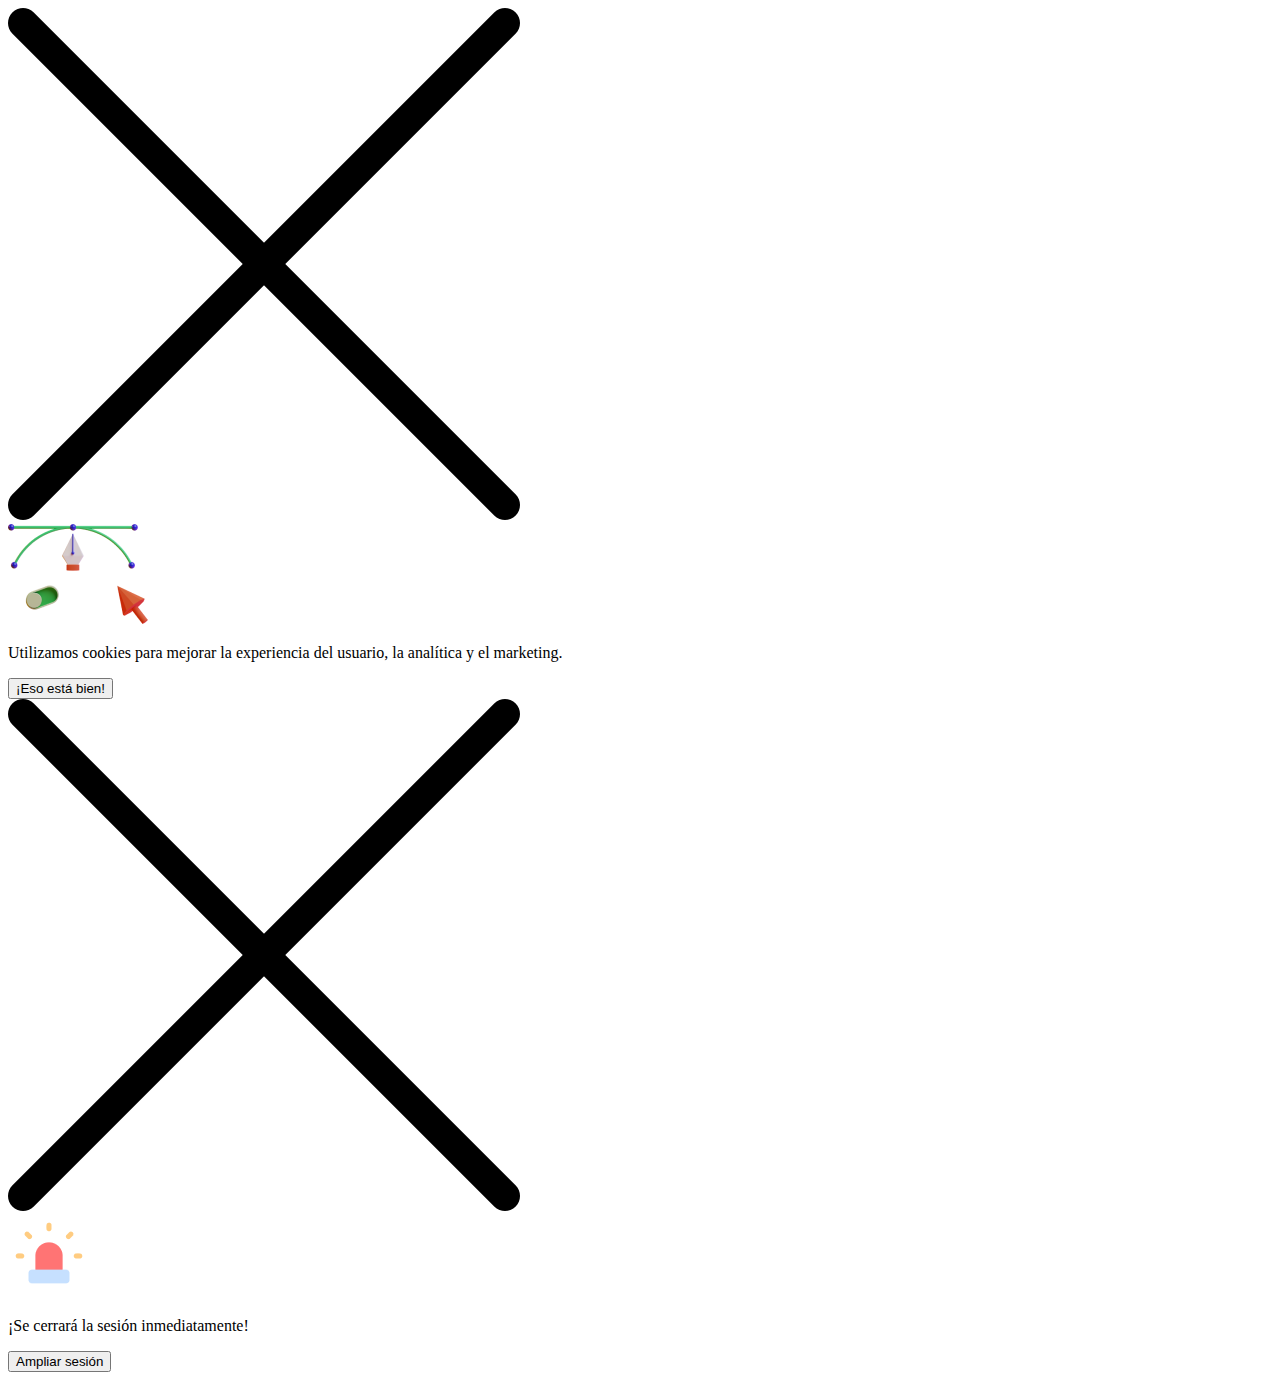
==== index1.html @ 5d444040 "pop ups" ====
<!DOCTYPE html>
<html lang="en">
<head>
    <meta charset="UTF-8">
    <meta http-equiv="X-UA-Compatible" content="IE=edge">
    <meta name="viewport" content="width=device-width, initial-scale=1.0">
    <link rel="stylesheet" href="index.css">

    <link rel = "preconnect" href = "https://fonts.googleapis.com">
<link rel = "preconnect" href = "https://fonts.gstatic.com" crossorigin>
<link href = "https: //fonts.googleapis.com/css2? family = Poppins: wght @ 300 & display = swap "rel =" stylesheet ">
</head>
<body>

<div class="recuadro1">

<div class="x"><img src="x.png"></div>
<img src="imagen1.png">

<p>Utilizamos cookies para mejorar la experiencia del usuario, la analítica y el marketing.</p>

<button>¡Eso está bien!</button>

</div>








<div class="recuadro2">

    <div class="x"><img src="x.png"></div>
    <img src="imagen2.png">
    
    <p>¡Se cerrará la sesión inmediatamente!</p>
    
    <button>Ampliar sesión</button>
    
    </div>
    
    







</body>
</html>
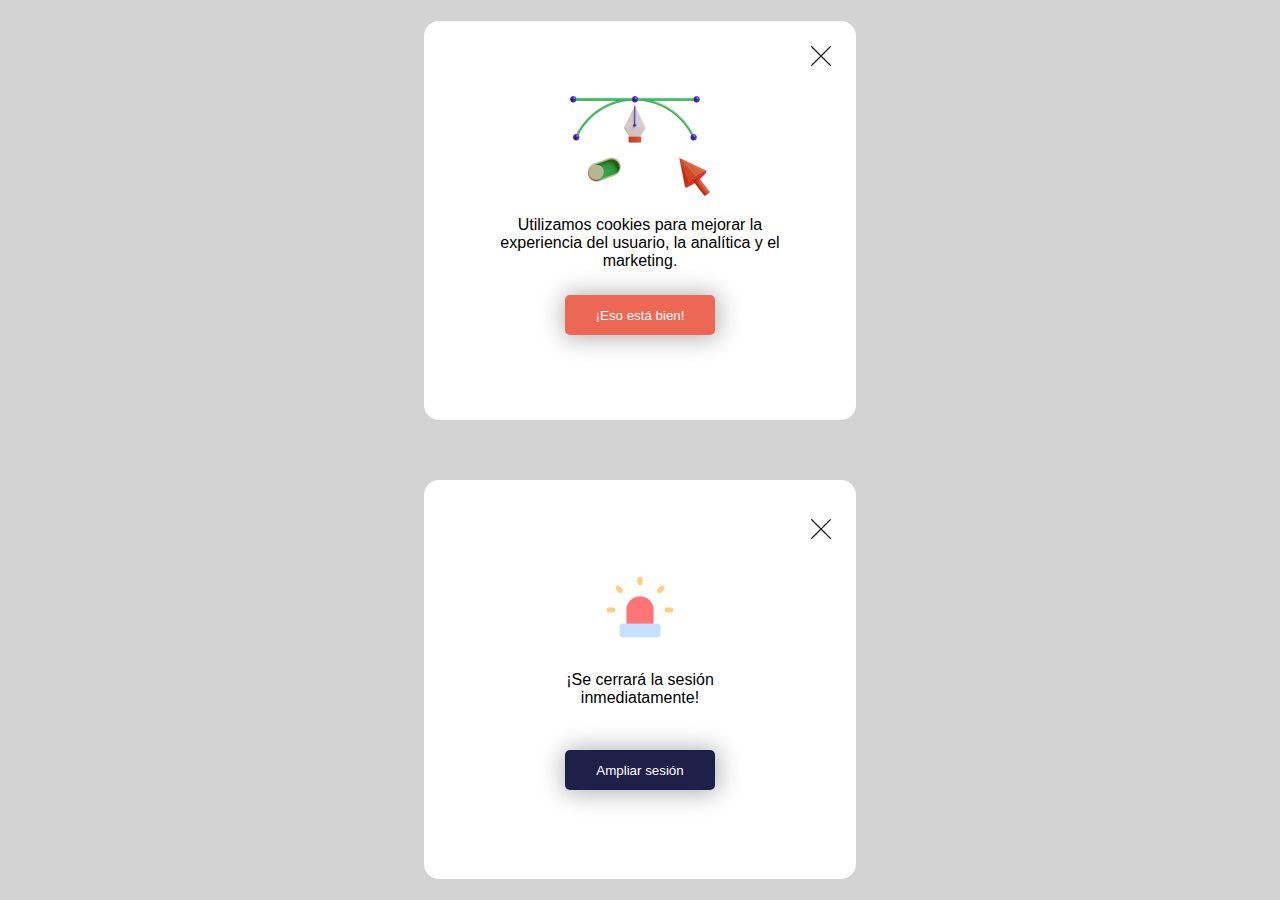
==== commit 8d347814: "pop ups actualizado" ====
--- a/index1.html
+++ b/index1.html
@@ -4,7 +4,7 @@
     <meta charset="UTF-8">
     <meta http-equiv="X-UA-Compatible" content="IE=edge">
     <meta name="viewport" content="width=device-width, initial-scale=1.0">
-    <link rel="stylesheet" href="index.css">
+    <link rel="stylesheet" href="index1.css">
 
     <link rel = "preconnect" href = "https://fonts.googleapis.com">
 <link rel = "preconnect" href = "https://fonts.gstatic.com" crossorigin>
--- a/index1.css
+++ b/index1.css
@@ -0,0 +1,132 @@
+*{margin: 0px;
+    padding: 0px;
+    font-family: 'Poppins', sans-serif;;
+}
+
+
+
+body{
+display: flex;
+justify-content: center;
+align-items: center;
+flex-direction: column;
+width: 100%;
+height: 900px;
+background-color: lightgrey;
+}
+
+
+.recuadro1{
+display:flex;
+flex-direction: column;
+justify-content: center;
+align-items: center;
+width: 432px;
+height: 399px;
+background-color: #FFFFFF;
+border-radius: 15px;
+}
+
+
+.x{
+width: 100%;
+height:20px;
+display: flex;
+justify-content: end;
+align-items: flex-start;
+margin-bottom: 30px;
+margin-right: 50px;
+}
+
+
+.x img{
+width: 20px;
+height: 20px;
+
+}
+
+.recuadro1 img{
+margin-top: -60px;
+}
+
+.recuadro1 p{
+width: 70%;
+height:20%;
+text-align: center;
+margin-top: 20px;
+}
+
+
+.recuadro1 button{
+border: none;
+background-color: #ED6755;
+width: 150PX;
+height: 40px;
+border-radius: 5px;
+color: white;
+-webkit-box-shadow: 1px 1px 25px 2px rgba(0,0,0,0.32); 
+box-shadow: 1px 1px 25px 2px rgba(0,0,0,0.32);}
+
+
+
+
+
+
+
+
+
+
+
+.recuadro2{
+    display:flex;
+    flex-direction: column;
+    justify-content: center;
+    align-items: center;
+    width: 432px;
+    height: 399px;
+    background-color: #FFFFFF;
+    border-radius: 15px;
+    margin-top: 60px;
+    }
+    
+    
+    .x{
+    width: 100%;
+    height:20px;
+    display: flex;
+    justify-content: end;
+    align-items: flex-start;
+    margin-bottom: 30px;
+    margin-right: 50px;
+    }
+    
+    
+    .x img{
+    width: 20px;
+    height: 20px;
+    
+    }
+    
+    .recuadro2 img{
+    margin-top: -50px;
+    }
+    
+    .recuadro2 p{
+    width: 50%;
+    height:20%;
+    text-align: center;
+    margin-top: 20px;
+    }
+    
+    
+    .recuadro2 button{
+    border: none;
+    background-color: #1f2049;
+    width: 150PX;
+    height: 40px;
+    border-radius: 5px;
+    color: white;
+    -webkit-box-shadow: 1px 1px 25px 2px rgba(0,0,0,0.32); 
+    box-shadow: 1px 1px 25px 2px rgba(0,0,0,0.32);
+    }
+    